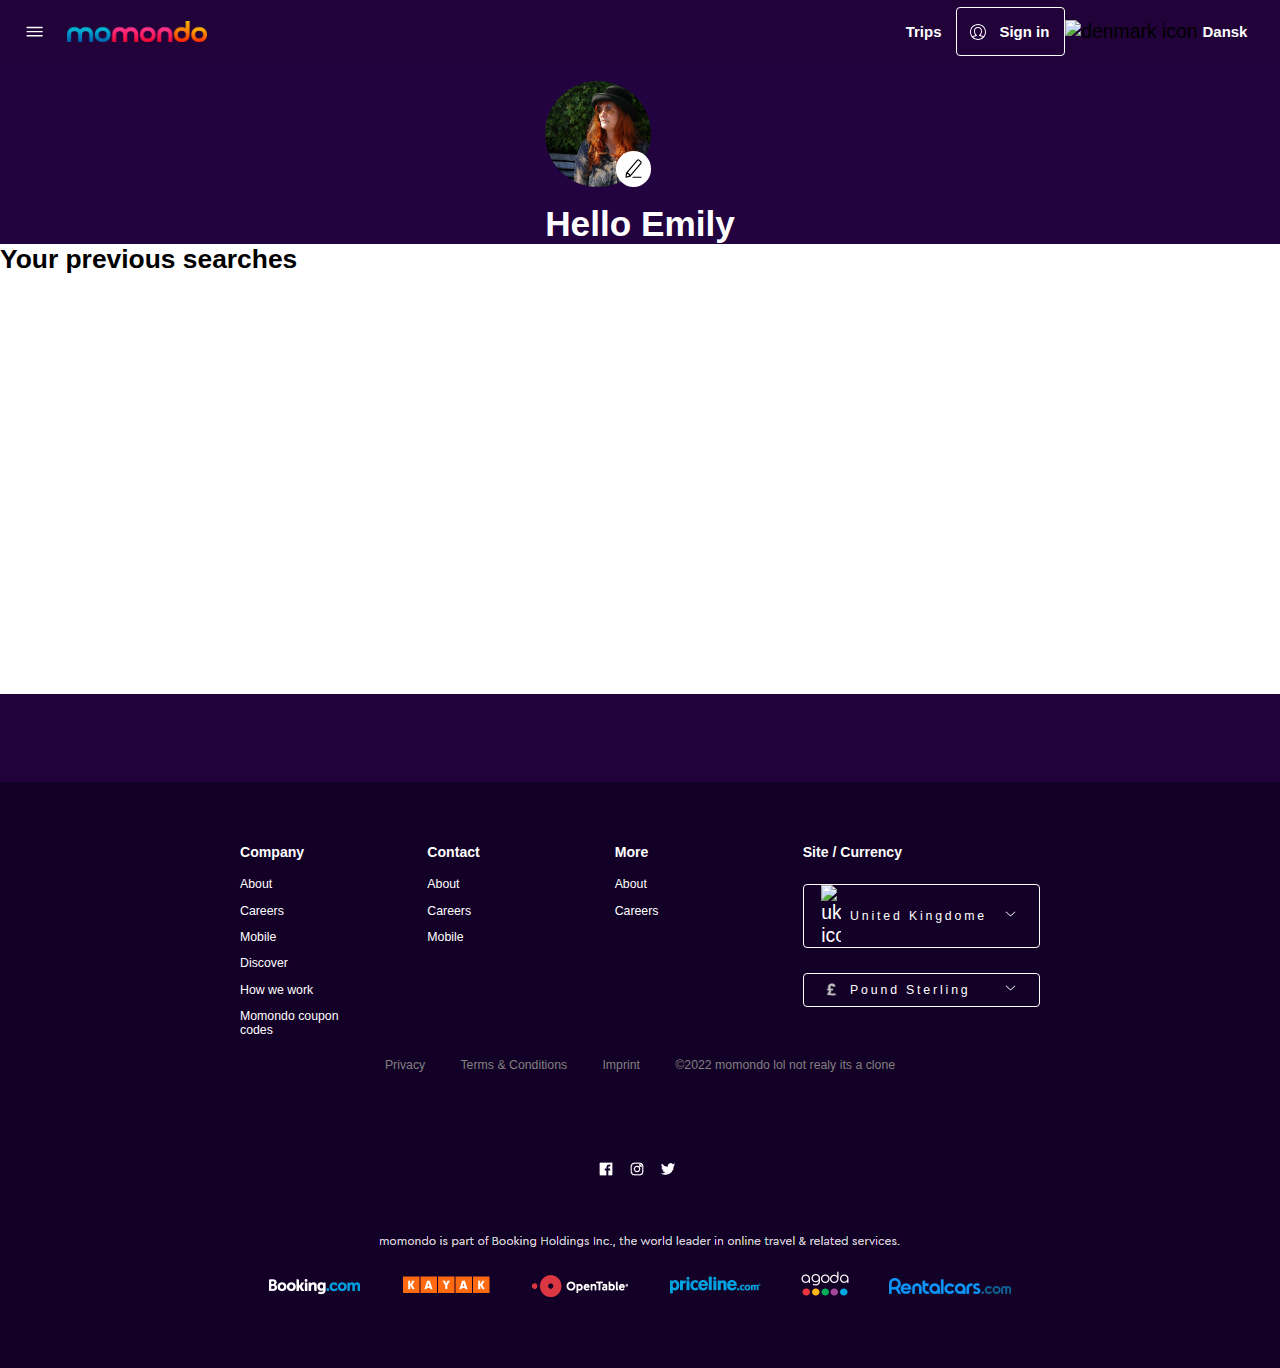
==== admin.html @ abac02ee "started working on admin" ====
<!DOCTYPE html>
<html lang="en">

<head>
    <meta charset="UTF-8" />
    <meta http-equiv="X-UA-Compatible" content="IE=edge" />
    <meta name="viewport" content="width=device-width, initial-scale=1.0" />
    <title>Document</title>
    <link rel="stylesheet" href="css_app.css" />
</head>

<body>
    <div id="menu_container" onclick="toggle_menu()">
        <div id="menu">
            <div id="menu_top">
                <div class="menu_item">
                    <svg class="menu_icons" xmlns="http://www.w3.org/2000/svg" viewBox="0 0 200 200">
                        <path
                            d="M180 100c0-44.1-35.9-80-80-80s-80 35.9-80 80s35.9 80 80 80s80-35.9 80-80zm-80-70c38.6 0 70 31.4 70 70c0 16.3-5.6 31.3-15 43.2c-.5-.7-1-1.4-1.7-2c-3.2-3.1-17.3-7.1-27.3-9.6c9.5-10.2 13.9-25.5 13.9-38.3c0-28.7-13.5-43.3-40-43.3s-40 14.6-40.1 43.3c0 12.8 4.4 28.1 13.9 38.3c-9.9 2.5-24 6.5-27.2 9.5c-.6.6-1.2 1.2-1.7 2C35.6 131.2 30 116.2 30 100c0-38.6 31.4-70 70-70zM52 150.9c.6-1.4 1.1-2.1 1.3-2.4c3.4-2.2 25.1-8 32.5-9.5c4.5-.9 5.5-7 1.4-9.3c-10.4-5.8-17.4-20.5-17.4-36.4C70 70 79 60 100 60c20.7 0 30 10.3 30 33.3c0 15.7-7.2 30.7-17.4 36.4c-4 2.2-3.1 8.3 1.4 9.2c9.6 2.1 29.4 7.4 32.6 9.5c.3.3.8 1.1 1.4 2.4c-27.1 25.5-69 25.6-96 .1z">
                        </path>
                    </svg>
                    <p>Log ind</p>
                </div>
            </div>
            <div id="menu_mid">
                <div class="menu_item">
                    <svg class="menu_icons" xmlns="http://www.w3.org/2000/svg" viewBox="0 0 200 200">
                        <path
                            d="M140.448 177.069l-19.846-43.661c-2.877-6.328-7.998-11.612-12.447-14.676a1029.409 1029.409 0 0 1-14.935 12.983c-4.045 3.618-5.452 9.494-3.67 15.347l2.733 8.981a4.997 4.997 0 0 1-1.248 4.991l-10 10c-2.267 2.268-6.043 1.838-7.754-.851l-14.154-22.241l-10.592 10.592a5 5 0 1 1-7.071-7.07l10.593-10.593l-22.242-14.153c-2.695-1.716-3.112-5.493-.851-7.754l10-10a5 5 0 0 1 4.992-1.248l8.981 2.733c5.85 1.777 11.728.375 15.348-3.671c4.269-5.007 8.599-9.988 12.983-14.935c-3.063-4.449-8.349-9.571-14.676-12.447L22.931 59.552c-3.563-1.619-3.965-6.539-.705-8.712l11.53-7.687a15.083 15.083 0 0 1 11.333-2.213l60.319 12.364c6.006 1.33 14.836-3.512 20.984-9.246c6.775-6.625 13.831-12.567 25.684-17.738c5.899-2.573 12.876-1.07 17.773 3.828l.003.002c4.898 4.897 6.401 11.874 3.828 17.773c-5.171 11.853-11.111 18.909-17.735 25.682c-5.736 6.148-10.583 14.976-9.266 20.906l12.382 60.4a15.1 15.1 0 0 1-2.215 11.332l-7.687 11.53c-2.182 3.276-7.096 2.849-8.711-.704zm-24.66-65.169c5.789 4.467 10.925 10.784 13.918 17.369l16.123 35.472l2.697-4.045a5.034 5.034 0 0 0 .738-3.778L136.9 96.6a19.235 19.235 0 0 1-.445-3.891a1041.686 1041.686 0 0 1-20.667 19.191zm-49.416 28.799l12 18.857l3.471-3.471l-1.86-6.111c-2.938-9.652-.396-19.525 6.631-25.767l.077-.066c23.665-20.174 47.419-42.531 62.016-57.438c6.149-6.558 10.969-11.688 15.808-22.779c1.113-2.552-.165-5.136-1.733-6.703l-.003-.002c-1.567-1.568-4.151-2.846-6.704-1.734c-10.394 4.535-15.439 8.933-22.782 15.811c-15.335 15.027-37.539 38.676-57.433 62.013l-.067.076c-6.242 7.028-16.115 9.567-25.767 6.631l-6.111-1.859l-3.471 3.471l18.858 12l7.164-7.163a5 5 0 1 1 7.071 7.07l-7.165 7.164zM35.258 54.17l35.471 16.124c6.585 2.993 12.903 8.128 17.37 13.918a1045.845 1045.845 0 0 1 19.202-20.678a19.358 19.358 0 0 1-3.982-.452L43.081 50.735a5.039 5.039 0 0 0-3.778.738l-4.045 2.697z">
                        </path>
                    </svg>
                    <p>Fly</p>
                </div>
                <div class="menu_item">
                    <svg xmlns="http://www.w3.org/2000/svg" viewBox="0 0 200 200" class="menu_icons">
                        <path
                            d="M175 170a5 5 0 0 1-5-5v-5H30v5a5 5 0 1 1-10 0v-43.092c0-8.176 3.859-15.462 10-20.027V65c0-13.785 11.215-25 25-25h90c13.785 0 25 11.215 25 25v36.98c6.093 4.613 10 11.922 10 19.928V165a5 5 0 0 1-5 5zM30 150h140v-10H30v10zm0-20h140v-8.092c0-7.342-5.486-13.707-12.762-14.806c-40.216-6.077-73.399-6.207-114.477 0C35.415 108.21 30 114.4 30 121.908V130zm120-34.027c2.877.382 9.581 1.381 10 1.467V65c0-8.271-6.729-15-15-15H55c-8.271 0-15 6.729-15 15v32.438c.418-.084 7.123-1.083 10-1.465V85c0-8.271 6.729-15 15-15h25a14.94 14.94 0 0 1 10 3.829A14.943 14.943 0 0 1 110 70h25c8.271 0 15 6.729 15 15v10.973zm-45-3.45c11.463.167 22.988.912 35 2.233V85c0-2.757-2.243-5-5-5h-25c-2.757 0-5 2.243-5 5v7.523zM65 80c-2.757 0-5 2.243-5 5v9.756c12.012-1.321 23.537-2.065 35-2.232V85c0-2.757-2.243-5-5-5H65z">
                        </path>
                    </svg>
                    <p>Overnatning</p>
                </div>
                <div class="menu_item">
                    <svg xmlns="http://www.w3.org/2000/svg" viewBox="0 0 200 200" class="menu_icons">
                        <path d=" M165 160h-10c-7.2 0-13.2-5.1-14.7-11.9c-26.8 2.5-53.9 2.5-80.6 0c-1.5 6.8-7.5 11.9-14.7
                        11.9H35c-8.3 0-15-6.7-15-15v-43.7c-2.1-.5-4.2-1-6.2-1.5c-2.7-.7-4.3-3.4-3.6-6.1c.7-2.7 3.4-4.3
                        6.1-3.6c1.6.4 3.2.8 4.7 1.1l12.4-37.7C34.9 49 39.2 45 44.7 44c30-5.3 80.7-5.3 110.6 0c5.5 1 9.8
                        4.9 11.4 9.7L179 91.4c1.6-.4 3.1-.8 4.7-1.2c2.7-.7 5.4.9 6.1 3.6c.7 2.7-.9 5.4-3.6
                        6.1c-2.1.5-4.2 1.1-6.3 1.6v43.6c.1 8.2-6.6 14.9-14.9 14.9zm-15-17.4v2.4c0 2.8 2.2 5 5 5h10c2.8 0
                        5-2.2 5-5v-19.2c-11 1.6-26.2 3.5-34.6 4.2c-2.8.2-5.2-1.8-5.4-4.6c-.2-2.8 1.8-5.2 4.6-5.4c8.4-.7
                        24.6-2.8 35.4-4.3v-12.1c-43.8 8.7-94.9 8.7-140-.1v12.2c10.8 1.6 27 3.7 35.4 4.3c2.8.2 4.8 2.6
                        4.6 5.4c-.2 2.8-2.6 4.8-5.4 4.6c-8.4-.7-23.6-2.6-34.6-4.2V145c0 2.8 2.2 5 5 5h10c2.8 0 5-2.2
                        5-5v-2.4c0-2.9 2.5-5.3 5.5-5c29.5 3.2 59.4 3.2 88.9 0c3.1-.3 5.6 2.1 5.6 5zM30.8 93.4c44.6 8.9
                        95.3 8.9 138.5.1l-12-36.7c-.6-1.6-2-2.7-3.6-3c-29-5.1-78.1-5.1-107.2 0c-1.7.3-3.1 1.4-3.6 3L30.8
                        93.4zm74.4-4c-2.4-1.4-3.2-4.4-1.9-6.8C107.7 74.8 116 70 125 70s17.1 4.7 21.6 12.5c1.4 2.4.6
                        5.4-1.8 6.8c-2.4 1.4-5.4.6-6.8-1.8c-2.7-4.7-7.6-7.5-13-7.5s-10.3 2.9-12.9 7.5c-1.4 2.4-4.5
                        3.2-6.9 1.9z">
                        </path>
                    </svg>
                    <p>Bil</p>
                </div>
                <div class="menu_item">
                    <svg xmlns="http://www.w3.org/2000/svg" viewBox="0 0 200 200" class="menu_icons">
                        <path
                            d="M100 184.55h0a5 5 0 01-3.24-1.22c-29.46-25.18-56-23-68.12-10.32a5 5 0 11-7.22-6.92a38.81 38.81 0 0114.8-9.51c-4.63-14-10.38-27-15.38-34.62a5 5 0 013-7.59A229 229 0 0149 109.94l-8.8-39.3a5 5 0 014.88-6.09h25v-25a5 5 0 015-5h20v-15a5 5 0 1110 0v15h20a5 5 0 015 5v25h25a5 5 0 014.92 6.09L151.21 110a227.19 227.19 0 0125 4.41a5 5 0 013 7.59c-5 7.66-10.75 20.64-15.38 34.62a38.73 38.73 0 0114.8 9.51a5 5 0 01-7.22 6.92c-12.15-12.68-38.66-14.86-68.13 10.33a5 5 0 01-3.25 1.21h0zm-47.62-30.72c12.61 0 27.27 4.5 42.64 15.47l.1-52.32c-22.49.24-44.67 2.12-62.31 5.65a199.08 199.08 0 0113.13 31.6a51.91 51.91 0 016.44-.4zM105.12 117l-.1 52.29c18-12.86 35.13-16.83 49-15a199.22 199.22 0 0113.13-31.61c-6.76-1.35-14.21-2.47-22.09-3.34a5.05 5.05 0 01-1-.11c-12.25-1.38-25.54-2.11-38.94-2.23zm-5-10c14 0 28.06.62 41.12 1.86l7.67-34.31H51.36l7.64 34.3c13.09-1.23 27.09-1.85 41.09-1.85zm-20-42.45h40v-20h-40zm55 30h-10a5 5 0 010-10h10a5 5 0 010 10zm-30 0h-10a5 5 0 010-10h10a5 5 0 010 10zm-30 0h-10a5 5 0 010-10h10a5 5 0 010 10z">
                        </path>
                    </svg>
                    <p>Færger</p>
                    <p class="nyhed">NYHED</p>
                </div>
                <div class="menu_item">
                    <svg xmlns="http://www.w3.org/2000/svg" viewBox="0 0 200 200" class="menu_icons">
                        <path
                            d="M175 180a5 5 0 01-1.77-.32c-.5-.19-26.59-9.68-73.25-9.68c-46.84 0-73 9.58-73.22 9.68a5 5 0 01-3.53-9.36c1.08-.4 26.07-9.65 71.77-10.29V120H55a5 5 0 01-3-1l-20-15a5 5 0 010-8l20-15a5 5 0 013-1h40V70H45a5 5 0 01-5-5V35a5 5 0 015-5h50v-5a5 5 0 0110 0v5h40a5 5 0 013 1l20 15a5 5 0 010 8l-20 15a5 5 0 01-3 1h-40v10h50a5 5 0 015 5v30a5 5 0 01-5 5h-50v40c45.71.64 70.69 9.88 71.77 10.28A5 5 0 01175 180zm-75-70h50V90H56.67l-13.34 10l13.34 10zm0-50h43.33l13.34-10l-13.34-10H50v20z">
                        </path>
                    </svg>
                    <p>Oplevelser</p>
                </div>
                <div class="menu_item">
                    <svg xmlns="http://www.w3.org/2000/svg" viewBox="0 0 200 200" class="menu_icons">
                        <path
                            d="M94.3 179.8c-24-3.6-46.7-7-67.7 0c-2.6.9-5.5-.5-6.3-3.2c-.9-2.6.5-5.5 3.2-6.3c15.4-5.1 31-5.3 47.1-3.7l27-74.3c-4.2-.9-8.4-.9-12.1.1c-6 1.5-12.4-.6-16.2-5.8c-5.6-8-18.1-13.2-28.4-11.7c-8.2 1.2-14.2-7.7-10-15c18.4-31.7 57.2-42 90.3-32.3l1.8-4.8c.9-2.6 3.8-3.9 6.4-3c2.6.9 3.9 3.8 3 6.4l-1.8 4.9c31.6 13.8 54.6 46.7 48.5 82.9c-1.4 8.2-11.6 11.2-17.2 5c-7-7.7-19.8-11.8-29.3-9.3c-6 1.5-12.5-.6-16.2-5.9c-2.2-3.2-5.5-5.9-9.4-7.9l-26.2 72c10.5 1.4 21.1 3.2 31.9 4.6c-9-19.8 5.7-42.3 27.3-42.3c21.3 0 36 21.7 27.7 41.6c2-.4 4-.9 6-1.5c2.7-.7 5.4.8 6.1 3.5s-.8 5.4-3.5 6.1c-28 7.6-53.6 4.1-82-.1zm31.1-6.1c3.8.3 7.6.5 11.4.6c6.2-11.7 2.7-28.3-3.6-33.1c-13.3 4.8-17.7 21.7-7.8 32.5zm20.1-32.9c4.9 9.1 6.1 22.2 2.2 33.4c2.3-.1 4.6-.3 7-.5c10.1-11 5.2-28.8-9.2-32.9zm23.7-28.7c5.8-34.7-19.7-63.8-46.7-73.7c-27.1-9.8-65.3-3.9-83 26.4c12.5-1.8 27 3.6 35.4 12.7c2.2-9 5.8-17 10.7-23.9c1.6-2.3 4.7-2.8 7-1.2c2.3 1.6 2.8 4.7 1.2 7c-4.6 6.5-7.9 14.2-9.7 23c13.7-3.1 31 3.2 39.6 14.3c4.2-7.9 6.7-15.9 7.3-23.8c.2-2.8 2.7-4.8 5.4-4.5c2.8.2 4.8 2.7 4.5 5.4c-.7 8.4-3.2 16.8-7.2 25.2c12.3-1.6 27 3.6 35.5 13.1z">
                        </path>
                    </svg>
                    <p>Pakkerejser</p>
                </div>
            </div>
            <div id="menu_bot">
                <div class="menu_item">
                    <svg xmlns="http://www.w3.org/2000/svg" viewBox="0 0 200 200" class="menu_icons">
                        <path
                            d="M180 100c0-44.1-35.9-80-80-80s-80 35.9-80 80s35.9 80 80 80s80-35.9 80-80zm-50-17.9c11.6-2.3 22.9-5.8 33.8-10.7c8.1 18 8.3 38.9 0 57.3c-10.9-4.9-22.2-8.5-33.8-10.7c1.7-11.9 1.7-24.1 0-35.9zm29.1-19.6c-9.9 4.4-20.2 7.7-30.8 9.7C125 57 119 42.8 110.8 30.8c20.3 3.2 37.7 15.1 48.3 31.7zm-77.6 63.7c12.3-1.6 24.7-1.6 37 0c-3.3 15-9.5 29.1-18.5 40.9c-9-11.8-15.2-26-18.5-40.9zm-1.7-9.9c-1.4-10.8-1.4-21.9 0-32.7c13.4 1.7 27 1.7 40.4 0c1.4 10.8 1.4 21.9 0 32.7c-13.4-1.7-27-1.7-40.4 0zm38.7-42.5c-12.3 1.6-24.7 1.6-37 0c3.3-15 9.5-29.1 18.5-40.9c9 11.8 15.2 26 18.5 40.9zm-29.3-43C81 42.8 75 57 71.7 72.2c-10.5-2.1-20.9-5.3-30.7-9.8C51.5 45.9 68.9 34 89.2 30.8zm-53 40.5C47 76.2 58.4 79.8 70 82.1c-1.6 11.9-1.6 24 0 35.9c-11.6 2.3-22.9 5.9-33.8 10.8c-8.2-18.2-8.3-39.1 0-57.5zm4.8 66.2c9.9-4.4 20.2-7.7 30.7-9.7C75 143 81 157.2 89.2 169.2C68.9 166 51.5 154.1 41 137.5zm69.8 31.7c8.2-12 14.2-26.2 17.5-41.4c10.5 2.1 20.9 5.3 30.8 9.7c-10.6 16.6-28 28.5-48.3 31.7z">
                        </path>
                    </svg>
                    <p>Explore</p>
                </div>
                <div class="menu_item">
                    <svg xmlns="http://www.w3.org/2000/svg" viewBox="0 0 200 200" class="menu_icons">
                        <path
                            d="M102.13 190a5 5 0 01-2.57-.72A136.67 136.67 0 0134 84.85L28.59 37a5 5 0 016.55-5.31c.31.1 32.5 10.3 64.22-10.84a5 5 0 015.54 0c31.88 21.25 63.9 11 64.22 10.84a5 5 0 016.55 5.31l-5.39 47.86a136.67 136.67 0 01-65.58 104.42a5 5 0 01-2.57.72zM39.32 42.94l4.6 40.85a.34.34 0 010 .1a126.7 126.7 0 0058.2 95.23a126.7 126.7 0 0058.2-95.23a.34.34 0 010-.1l4.6-40.85a89.4 89.4 0 01-62.81-12a89.4 89.4 0 01-62.79 12zm85.78 21.77c-11.91-.52-19.47 7.7-23 12.76c-3.5-5.06-11-13.28-23-12.76a23.56 23.56 0 00-22.41 23.2c0 9.67 5.58 20.69 16.6 32.74a206.14 206.14 0 0024.11 23a7.52 7.52 0 009.35 0c7.31-5.74 15.19-13.28 24.12-23c11-12.05 16.6-23.07 16.6-32.74a23.56 23.56 0 00-22.37-23.2z">
                        </path>
                    </svg>
                    <p>Rejserestriktioner</p>
                </div>
            </div>
            <div id="menu_footer">
                <div class="menu_item">
                    <svg xmlns="http://www.w3.org/2000/svg" viewBox="0 0 200 200" class="menu_icons">
                        <path
                            d="M144.416 168.114c-6.09-4.657-12.645-10.746-20.042-18.614C114.836 139.357 110 129.914 110 121.433c0-11.31 9.475-20.914 21.12-21.412c8.843-.379 15.087 4.25 18.88 8.432c3.794-4.183 10.025-8.815 18.881-8.432c11.644.498 21.119 10.102 21.119 21.412c0 8.481-4.836 17.925-14.373 28.067c-7.395 7.866-13.952 13.955-20.046 18.617a9.205 9.205 0 0 1-11.165-.003zm-12.869-58.102c-6.367.272-11.547 5.395-11.547 11.421c0 5.77 4.031 13.106 11.658 21.218c6.818 7.251 12.824 12.865 18.342 17.143c5.521-4.281 11.528-9.896 18.342-17.143C175.969 134.54 180 127.203 180 121.433c0-6.025-5.18-11.148-11.546-11.421c-9.02-.379-13.781 8.855-13.98 9.249c-1.878 3.714-7.158 3.636-8.959-.023c-2.52-4.986-7.894-9.485-13.968-9.226zM105 160H45c-8.271 0-15-6.729-15-15v-15h-5a5 5 0 1 1 0-10h5v-20h-5a5 5 0 0 1 0-10h5V70h-5a5 5 0 0 1 0-10h5V45c0-8.271 6.729-15 15-15h110c8.271 0 15 6.729 15 15v40a5 5 0 1 1-10 0V45c0-2.757-2.243-5-5-5H80v110h25c2.762 0 5 2.238 5 5s-2.238 5-5 5zm-65-30v15c0 2.757 2.243 5 5 5h25V40H45c-2.757 0-5 2.243-5 5v15h5a5 5 0 0 1 0 10h-5v20h5a5 5 0 0 1 0 10h-5v20h5a5 5 0 1 1 0 10h-5z">
                        </path>
                    </svg>
                    <p>Trips</p>
                </div>
            </div>
        </div>
    </div>
    <header>
        <nav>
            <div id="logo_container">
                <button id="burger" onclick="toggle_menu()">
                    <svg style="fill: white; width: 1.55rem" xmlns="http://www.w3.org/2000/svg" viewBox="0 0 200 200">
                        <path
                            d="M155 135H45a5 5 0 1 1 0-10h110c2.762 0 5 2.238 5 5s-2.238 5-5 5zm0-30H45a5 5 0 1 1 0-10h110a5 5 0 1 1 0 10zm0-30H45a5 5 0 0 1 0-10h110a5 5 0 1 1 0 10z">
                        </path>
                    </svg>
                </button>
                <button id="burger_x" style="display:none;" onclick="toggle_menu()">
                    <svg style="fill: white; width: 1.55rem" xmlns="http://www.w3.org/2000/svg" viewBox="0 0 200 200">
                        <path
                            d="M168.535 168.535a4.998 4.998 0 0 1-7.07 0L100 107.071l-61.464 61.464a5 5 0 1 1-7.071-7.07L92.929 100L31.464 38.536a5 5 0 1 1 7.071-7.071L100 92.929l61.465-61.464a5 5 0 0 1 7.07 7.071L107.071 100l61.464 61.465a4.998 4.998 0 0 1 0 7.07z">
                        </path>
                    </svg>
                </button>

                <a class="toggle_mobile" href="/">
                    <span cleanup=""><svg style="width: 1.45rem" viewBox="0 0 156 156"
                            xmlns="http://www.w3.org/2000/svg">
                            <defs>
                                <linearGradient x1=".026%" y1="50.008%" x2="100%" y2="50.008%" id="logos805a">
                                    <stop stop-color="#FCB913" offset="0%"></stop>
                                    <stop stop-color="#FBAC15" offset="7%"></stop>
                                    <stop stop-color="#F57A1B" offset="38%"></stop>
                                    <stop stop-color="#F15620" offset="64%"></stop>
                                    <stop stop-color="#EF4023" offset="86%"></stop>
                                    <stop stop-color="#EE3824" offset="100%"></stop>
                                </linearGradient>
                                <linearGradient x1=".027%" y1="49.985%" x2="100%" y2="49.985%" id="logos805b">
                                    <stop stop-color="#E84698" offset="0%"></stop>
                                    <stop stop-color="#E64392" offset="18%"></stop>
                                    <stop stop-color="#E23C82" offset="42%"></stop>
                                    <stop stop-color="#DB3166" offset="69%"></stop>
                                    <stop stop-color="#D12040" offset="98%"></stop>
                                    <stop stop-color="#D01F3D" offset="100%"></stop>
                                </linearGradient>
                                <linearGradient x1="-.015%" y1="50.04%" x2="99.966%" y2="50.04%" id="logos805c">
                                    <stop stop-color="#48C3D6" offset="0%"></stop>
                                    <stop stop-color="#42BBD3" offset="18%"></stop>
                                    <stop stop-color="#32A6CA" offset="44%"></stop>
                                    <stop stop-color="#1784BB" offset="76%"></stop>
                                    <stop stop-color="#0067AE" offset="100%"></stop>
                                </linearGradient>
                                <linearGradient x1=".001%" y1="50.048%" x2="100%" y2="50.048%" id="logos805d">
                                    <stop stop-color="#E84698" offset="0%"></stop>
                                    <stop stop-color="#E64392" offset="18%"></stop>
                                    <stop stop-color="#E23C82" offset="42%"></stop>
                                    <stop stop-color="#DB3166" offset="69%"></stop>
                                    <stop stop-color="#D12040" offset="98%"></stop>
                                    <stop stop-color="#D01F3D" offset="100%"></stop>
                                </linearGradient>
                                <linearGradient x1=".03%" y1="49.99%" x2="100.045%" y2="49.99%" id="logos805e">
                                    <stop stop-color="#FCB913" offset="0%"></stop>
                                    <stop stop-color="#FBAC15" offset="7%"></stop>
                                    <stop stop-color="#F57A1B" offset="38%"></stop>
                                    <stop stop-color="#F15620" offset="64%"></stop>
                                    <stop stop-color="#EF4023" offset="86%"></stop>
                                    <stop stop-color="#EE3824" offset="100%"></stop>
                                </linearGradient>
                                <linearGradient x1=".008%" y1="49.989%" x2="99.979%" y2="49.989%" id="logos805f">
                                    <stop stop-color="#E84698" offset="0%"></stop>
                                    <stop stop-color="#E64392" offset="18%"></stop>
                                    <stop stop-color="#E23C82" offset="42%"></stop>
                                    <stop stop-color="#DB3166" offset="69%"></stop>
                                    <stop stop-color="#D12040" offset="98%"></stop>
                                    <stop stop-color="#D01F3D" offset="100%"></stop>
                                </linearGradient>
                                <linearGradient x1="-.011%" y1="50.024%" x2="99.999%" y2="50.024%" id="logos805g">
                                    <stop stop-color="#48C3D6" offset="0%"></stop>
                                    <stop stop-color="#42BBD3" offset="18%"></stop>
                                    <stop stop-color="#32A6CA" offset="44%"></stop>
                                    <stop stop-color="#1784BB" offset="76%"></stop>
                                    <stop stop-color="#0067AE" offset="100%"></stop>
                                </linearGradient>
                                <linearGradient x1=".001%" y1="49.995%" x2="100.01%" y2="49.995%" id="logos805h">
                                    <stop stop-color="#FCB913" offset="0%"></stop>
                                    <stop stop-color="#FBAC15" offset="7%"></stop>
                                    <stop stop-color="#F57A1B" offset="38%"></stop>
                                    <stop stop-color="#F15620" offset="64%"></stop>
                                    <stop stop-color="#EF4023" offset="86%"></stop>
                                    <stop stop-color="#EE3824" offset="100%"></stop>
                                </linearGradient>
                                <linearGradient x1="-.015%" y1="50.005%" x2="99.99%" y2="50.005%" id="logos805i">
                                    <stop stop-color="#48C3D6" offset="0%"></stop>
                                    <stop stop-color="#42BBD3" offset="18%"></stop>
                                    <stop stop-color="#32A6CA" offset="44%"></stop>
                                    <stop stop-color="#1784BB" offset="76%"></stop>
                                    <stop stop-color="#0067AE" offset="100%"></stop>
                                </linearGradient>
                                <linearGradient x1="-.005%" y1="49.951%" x2="100.001%" y2="49.951%" id="logos805j">
                                    <stop stop-color="#E84698" offset="0%"></stop>
                                    <stop stop-color="#E64392" offset="18%"></stop>
                                    <stop stop-color="#E23C82" offset="42%"></stop>
                                    <stop stop-color="#DB3166" offset="69%"></stop>
                                    <stop stop-color="#D12040" offset="98%"></stop>
                                    <stop stop-color="#D01F3D" offset="100%"></stop>
                                </linearGradient>
                                <linearGradient x1="-.02%" y1="49.977%" x2="100.002%" y2="49.977%" id="logos805k">
                                    <stop stop-color="#48C3D6" offset="0%"></stop>
                                    <stop stop-color="#42BBD3" offset="18%"></stop>
                                    <stop stop-color="#32A6CA" offset="44%"></stop>
                                    <stop stop-color="#1784BB" offset="76%"></stop>
                                    <stop stop-color="#0067AE" offset="100%"></stop>
                                </linearGradient>
                                <linearGradient x1="-.003%" y1="50%" x2="100.01%" y2="50%" id="logos805l">
                                    <stop stop-color="#FCB913" offset="0%"></stop>
                                    <stop stop-color="#FBAC15" offset="7%"></stop>
                                    <stop stop-color="#F57A1B" offset="38%"></stop>
                                    <stop stop-color="#F15620" offset="64%"></stop>
                                    <stop stop-color="#EF4023" offset="86%"></stop>
                                    <stop stop-color="#EE3824" offset="100%"></stop>
                                </linearGradient>
                            </defs>
                            <g fill="none">
                                <path
                                    d="M66.723.81a1.13 1.13 0 00-.947 1.116 1.006 1.006 0 000 .144l7.373 47.78v.09a.777.777 0 00.776.618l.152-.02a30.07 30.07 0 013.907-.272 29.42 29.42 0 013.928.276h.143a.776.776 0 00.772-.723l7.374-47.703c0-.035.023-.183.023-.218 0-.522-.358-.976-.865-1.097-.032 0-.16-.023-.195-.03A78.832 78.832 0 0078 0a77.604 77.604 0 00-11.254.81h-.023z"
                                    fill="url(#logos805a)"></path>
                                <path
                                    d="M66.723 154.794a1.123 1.123 0 01-.947-1.113.932.932 0 010-.144l7.373-47.78v-.09a.777.777 0 01.776-.618h.152c2.598.369 5.236.369 7.835 0h.143a.777.777 0 01.772.724l7.374 47.694c0 .04.023.183.023.222 0 .523-.358.977-.865 1.097l-.195.031a78.582 78.582 0 01-22.433 0l-.008-.023z"
                                    fill="url(#logos805b)"></path>
                                <path
                                    d="M154.8 66.5a1.118 1.118 0 00-1.105-.949h-.148l-47.665 7.392a.465.465 0 00-.085 0 .778.778 0 00-.617.754v.152a28.247 28.247 0 010 7.858v.144c0 .353.238.661.578.751l.143.024 47.577 7.391c.038 0 .186.023.225.023.52.001.973-.359 1.09-.867.015-.063.025-.127.031-.19a78.937 78.937 0 000-22.49l-.023.007z"
                                    fill="url(#logos805c)"></path>
                                <path
                                    d="M1.2 66.5a1.126 1.126 0 011.109-.949h.147l47.666 7.392a.422.422 0 01.085 0 .778.778 0 01.617.754.99.99 0 010 .152 29.892 29.892 0 00-.271 3.918c.003 1.317.095 2.632.275 3.937v.143c0 .352-.236.66-.574.751l-.144.024-47.58 7.391c-.035 0-.182.024-.217.024a1.122 1.122 0 01-1.09-.868 1.56 1.56 0 01-.032-.19 79.074 79.074 0 010-22.49l.008.011z"
                                    fill="url(#logos805d)"></path>
                                <path
                                    d="M106.639 5.478a1.124 1.124 0 00-1.44.622L87.736 51.177a.779.779 0 00.454 1.066 28.37 28.37 0 016.784 3.929c.037.03.076.06.116.085a.775.775 0 00.94-.128s.07-.074.092-.109l30.168-37.619c.02-.031.105-.148.124-.183.259-.45.175-1.02-.201-1.377a1.382 1.382 0 00-.152-.124 79.014 79.014 0 00-9.255-6.299 77.638 77.638 0 00-10.144-4.937l-.023-.003z"
                                    fill="url(#logos805e)"></path>
                                <path
                                    d="M29.834 138.828a1.122 1.122 0 01-.268-1.435c.024-.04.055-.078.082-.117l30.226-37.685a.775.775 0 011.145-.132 30.447 30.447 0 003.248 2.198 28.911 28.911 0 003.539 1.727l.132.058a.779.779 0 01.36.88s-.03.097-.046.14l-17.416 44.983a.92.92 0 01-.09.202c-.26.45-.794.662-1.292.514a1.895 1.895 0 01-.178-.074 78.232 78.232 0 01-19.426-11.25l-.016-.009z"
                                    fill="url(#logos805f)"></path>
                                <path
                                    d="M150.148 106.512a1.126 1.126 0 00-.489-1.377.752.752 0 00-.132-.059l-44.96-17.506-.082-.035a.775.775 0 00-.974.49 30.766 30.766 0 01-1.72 3.529 29.594 29.594 0 01-2.203 3.271.78.78 0 00.151 1.152l37.525 30.24a1.116 1.116 0 001.552-.07l.121-.153a79.021 79.021 0 0011.211-19.478v-.004z"
                                    fill="url(#logos805g)"></path>
                                <path
                                    d="M17.129 29.52a1.115 1.115 0 011.432-.265.636.636 0 01.12.085L56.27 59.63l.07.058a.78.78 0 01.155.97l-.09.124a27.957 27.957 0 00-3.915 6.8l-.058.132a.775.775 0 01-.877.362l-.136-.05-44.88-17.452a.93.93 0 01-.201-.094 1.122 1.122 0 01-.512-1.291c.019-.063.042-.124.07-.183a78.686 78.686 0 0111.222-19.452l.012-.035z"
                                    fill="url(#logos805h)"></path>
                                <path
                                    d="M138.84 29.473a1.116 1.116 0 00-1.432-.265l-.12.086L99.72 59.61c-.024 0-.047.039-.07.054a.78.78 0 00-.151.969c.026.044.054.087.085.128a29.64 29.64 0 012.192 3.252 29.301 29.301 0 011.727 3.545c.017.045.037.089.058.132a.775.775 0 00.878.362l.14-.055 44.87-17.506c.068-.028.134-.059.198-.093a1.122 1.122 0 00.439-1.475 78.76 78.76 0 00-11.254-19.451h.008z"
                                    fill="url(#logos805i)"></path>
                                <path
                                    d="M5.875 106.566c-.198-.516.008-1.1.485-1.377l.136-.066 44.95-17.506a.322.322 0 01.084-.031.775.775 0 01.974.486 30.22 30.22 0 001.72 3.528 29.691 29.691 0 002.29 3.385.78.78 0 01-.125.941s-.078.07-.113.094l-37.498 30.27-.178.124a1.12 1.12 0 01-1.378-.202c-.023-.02-.1-.124-.124-.148a78.77 78.77 0 01-6.29-9.305 77.923 77.923 0 01-4.933-10.165v-.028z"
                                    fill="url(#logos805j)"></path>
                                <path
                                    d="M126.213 138.793a1.126 1.126 0 00.182-1.56L96.15 99.572a.775.775 0 00-1.14-.132 29.566 29.566 0 01-3.25 2.197 28.733 28.733 0 01-3.535 1.74l-.132.058a.779.779 0 00-.306 1.015l17.463 44.983c0 .035.073.167.089.203.26.453.797.666 1.296.513l.178-.07a78.617 78.617 0 0019.403-11.282l-.003-.004z"
                                    fill="url(#logos805k)"></path>
                                <path
                                    d="M49.315 5.497a1.12 1.12 0 011.37.49l.065.132L68.233 51.18c.01.028.02.057.027.086a.779.779 0 01-.485.98 28.459 28.459 0 00-6.78 3.933c-.037.032-.076.06-.116.086a.775.775 0 01-.94-.124 1.412 1.412 0 01-.089-.113L29.66 18.436a7.444 7.444 0 01-.133-.183c-.26-.45-.176-1.02.202-1.377a1.58 1.58 0 01.152-.124 78.835 78.835 0 019.282-6.307 77.891 77.891 0 0110.12-4.944l.032-.004z"
                                    fill="url(#logos805l)"></path>
                            </g>
                        </svg></span>
                </a>
                <a href="/"><img id="logo" class="toggle_700" src="img/momondo.png" alt="momondo.png" /></a>

            </div>

            <div class="flex">
                <a href="trips" class="orange-hover">Trips</a>

                <div class="toggle_700_flex" id="login-button">
                    <svg id="man" xmlns="http://www.w3.org/2000/svg" viewBox="0 0 200 200">
                        <path
                            d="M180 100c0-44.1-35.9-80-80-80s-80 35.9-80 80s35.9 80 80 80s80-35.9 80-80zm-80-70c38.6 0 70 31.4 70 70c0 16.3-5.6 31.3-15 43.2c-.5-.7-1-1.4-1.7-2c-3.2-3.1-17.3-7.1-27.3-9.6c9.5-10.2 13.9-25.5 13.9-38.3c0-28.7-13.5-43.3-40-43.3s-40 14.6-40.1 43.3c0 12.8 4.4 28.1 13.9 38.3c-9.9 2.5-24 6.5-27.2 9.5c-.6.6-1.2 1.2-1.7 2C35.6 131.2 30 116.2 30 100c0-38.6 31.4-70 70-70zM52 150.9c.6-1.4 1.1-2.1 1.3-2.4c3.4-2.2 25.1-8 32.5-9.5c4.5-.9 5.5-7 1.4-9.3c-10.4-5.8-17.4-20.5-17.4-36.4C70 70 79 60 100 60c20.7 0 30 10.3 30 33.3c0 15.7-7.2 30.7-17.4 36.4c-4 2.2-3.1 8.3 1.4 9.2c9.6 2.1 29.4 7.4 32.6 9.5c.3.3.8 1.1 1.4 2.4c-27.1 25.5-69 25.6-96 .1z">
                        </path>
                    </svg>
                    <a class="login-letteres" href="signin">Sign in</a>
                </div>

                <a href="signin" class="toggle_mobile">
                    <svg id="man" xmlns="http://www.w3.org/2000/svg" viewBox="0 0 200 200">
                        <path
                            d="M180 100c0-44.1-35.9-80-80-80s-80 35.9-80 80s35.9 80 80 80s80-35.9 80-80zm-80-70c38.6 0 70 31.4 70 70c0 16.3-5.6 31.3-15 43.2c-.5-.7-1-1.4-1.7-2c-3.2-3.1-17.3-7.1-27.3-9.6c9.5-10.2 13.9-25.5 13.9-38.3c0-28.7-13.5-43.3-40-43.3s-40 14.6-40.1 43.3c0 12.8 4.4 28.1 13.9 38.3c-9.9 2.5-24 6.5-27.2 9.5c-.6.6-1.2 1.2-1.7 2C35.6 131.2 30 116.2 30 100c0-38.6 31.4-70 70-70zM52 150.9c.6-1.4 1.1-2.1 1.3-2.4c3.4-2.2 25.1-8 32.5-9.5c4.5-.9 5.5-7 1.4-9.3c-10.4-5.8-17.4-20.5-17.4-36.4C70 70 79 60 100 60c20.7 0 30 10.3 30 33.3c0 15.7-7.2 30.7-17.4 36.4c-4 2.2-3.1 8.3 1.4 9.2c9.6 2.1 29.4 7.4 32.6 9.5c.3.3.8 1.1 1.4 2.4c-27.1 25.5-69 25.6-96 .1z">
                        </path>
                    </svg>
                </a>

                <div class="flex">
                    <img id="denmark-icon" src="img/denmark-icon.png" alt="denmark icon" />
                    <a href="danish" id="dansk" class="orange-hover toggle_700">Dansk</a>
                </div>
            </div>
        </nav>
    </header>
    <main id="admin">

        <div id="admin_top">
            <div id="profile_picture_container">
                <div id="profile_picture_sprite"></div>
                <svg xmlns="http://www.w3.org/2000/svg" viewBox="0 0 200 200">
                    <path fill="none" stroke="currentColor" stroke-width="10" stroke-linecap="round"
                        stroke-linejoin="round"
                        d="M165 175H95m-56-35.8L35 175l34.6-10.1L162.5 54c3.6-4.2 3-10.5-1.2-14.1L146 27c-4.2-3.6-10.5-3-14.1 1.2L39 139.2zm30.6 25.7c-3.1-14.6-15.7-25.2-30.6-25.7">
                    </path>
                </svg>
            </div>
            <h1>Hello Emily</h1>
        </div>
        <div id="admin_bot">
            <h2>Your previous searches</h2>
        </div>


    </main>
    <footer>
        <div class="center_container">
            <div id="top_mid_container">
                <div class="top">
                    <div class="grid">
                        <h4>Company</h4>
                        <a href="#">About</a>
                        <a href="#">Careers</a>
                        <a href="#">Mobile</a>
                        <a href="#">Discover</a>
                        <a href="#">How we work</a>
                        <a href="#">Momondo coupon codes</a>
                    </div>
                    <div class="grid">
                        <h4>Contact</h4>
                        <a href="#">About</a>
                        <a href="#">Careers</a>
                        <a href="#">Mobile</a>
                    </div>
                    <div class="grid">
                        <h4>More</h4>
                        <a href="#">About</a>
                        <a href="#">Careers</a>
                    </div>
                </div>
                <div class="mid">
                    <h4 style="display: none;">Site / Currency</h4>
                    <div class="border_button">
                        <div>
                            <h5>Site</h5>
                            <div class="flex">
                                <img id="uk-icon" style="width: 20px; display: none;" src="img/uk-icon.webp"
                                    alt="uk icon" />
                                <p>United Kingdome</p>
                            </div>
                        </div>
                        <div>
                            <svg style="width:1.2rem;fill:white;margin-left:6px;" xmlns="http://www.w3.org/2000/svg"
                                viewBox="0 0 200 200">
                                <path
                                    d="M100 135a4.99 4.99 0 0 1-3.363-1.3l-55-50a5 5 0 1 1 6.727-7.399L100 123.243L151.637 76.3a5 5 0 1 1 6.726 7.399l-55 50A4.986 4.986 0 0 1 100 135z">
                                </path>
                            </svg>
                        </div>
                    </div>
                    <div class="border_button">
                        <div>
                            <h5>Currency</h5>
                            <div class="flex">
                                <img id="pund-icon" style="width: 20px;  display: none;" src="img/pound-icon.webp"
                                    alt="pound icon" />
                                <p>Pound Sterling</p>
                            </div>
                        </div>
                        <div>
                            <svg style="width:1.2rem;fill:white;margin-left:6px;" xmlns="http://www.w3.org/2000/svg"
                                viewBox="0 0 200 200">
                                <path
                                    d="M100 135a4.99 4.99 0 0 1-3.363-1.3l-55-50a5 5 0 1 1 6.727-7.399L100 123.243L151.637 76.3a5 5 0 1 1 6.726 7.399l-55 50A4.986 4.986 0 0 1 100 135z">
                                </path>
                            </svg>
                        </div>
                    </div>
                </div>
            </div>
            <div class="bot">
                <div class="flex">
                    <p>Privacy</p>
                    <p>Terms & Conditions</p>
                    <p>Imprint</p>
                </div>
                <div class="flex">
                    <p>©2022 momondo lol not realy its a clone</p>
                </div>
            </div>
            <img id="footer_img" style="display: none;" src="img/footer.webp" alt="footer img">
        </div>

    </footer>
    <script src="app.js"></script>
</body>

</html>
---- css_app.css ----
* {
  box-sizing: border-box;
  margin: 0;
  padding: 0;
  font-family: "Segoe UI", Tahoma, Geneva, Verdana, sans-serif;
  font-size: 1.1rem;
}

body {
  width: 100%;
  height: 100vh;
  background: rgba(33, 3, 58, 1);
  overflow-x: hidden;
}

.input-caontainer {
  height: 3rem;
  width: 100%;
  padding: 0 1rem;
  border-radius: 8px;
  font-family: CeraPro-Regular, "Cera Pro", sans-serif;
  font-weight: 400;
  line-height: 24px;
  font-size: 1rem;
  color: #150127;
  background-color: #f3f0f5;
  border: 1px solid #f3f0f5;
  /* display: flex; */
  display: grid;
  align-items: center;
  grid-auto-flow: column;

  margin-top: 0.3rem;
}

input {
  background: none;
  outline: none;
  border: none;
  padding-left: 0.8rem;
}

.input-caontainer2 input {
  height: 3rem;
  width: 100%;
  padding: 0 1rem;
  border-radius: 3px;
  font-family: CeraPro-Regular, "Cera Pro", sans-serif;
  font-weight: 400;
  line-height: 24px;
  font-size: 1rem;
  color: #150127;
  background: none;
  border: 1px solid #f3f0f5;
  display: flex;
  margin-top: 0.5rem;
}

.input-caontainer2 input:focus {
  box-shadow: 0px 5px 10px rgba(64, 164, 204, 0.75);
  border-bottom: 2px solid #2444a4;
}

.button_type_1,
.button_type_2,
.button_type_3 {
  all: unset;
  background: linear-gradient(
    80deg,
    rgba(222, 22, 102, 1) 0%,
    rgba(127, 36, 106, 1) 100%
  );
  width: 100%;
  border-radius: 5px;
  padding: 0.5rem 0;
  color: white !important;
  font-weight: 600;
  font-size: 0.9rem;
  text-align: center;
  font-family: "Cera Pro", sans-serif;
  /*  margin-top: 0.5rem; */
  cursor: pointer;
  border: none !important;
}

.button_type_1:hover {
  filter: brightness(90%);
}

.button_type_2:hover {
  background: #ddd6e3;
}

.button_type_2 {
  background: none;
  border: 1px solid black !important;
  margin-top: 0;
}

.button_type_2 {
  color: black !important;
  text-decoration: none;
  font-size: 0.9rem;
  font-weight: 100;
}

.button_type_3 {
  width: 50px;
  height: 50px;
  border-radius: 100% !important;
  padding: 1rem !important;
  font-size: 0.8rem !important;
}

.error_style {
  font-size: 0.7rem;
  color: red;
}

.new_email_error,
.email_in_use_error,
.new_password_error {
  padding-top: 1rem;
}

.validate_green {
  box-shadow: 0px 5px 10px rgba(76, 204, 64, 0.75) !important;
  border-bottom: 2px solid #2da424 !important;
}
.validate_error {
  box-shadow: 0px 5px 10px rgba(204, 64, 64, 0.75) !important;
  border-bottom: 2px solid #a42424 !important;
}

h1 {
  font-family: CeraPro-Bold, "Cera Pro", sans-serif;
  font-weight: 700;
  font-size: 1.34rem;
  text-align: center;
  color: white;
  padding-top: 2.8rem;
  text-align: center;
}

a,
p,
h2 {
  font-family: "cerapro-bold", sans-serif;
  text-decoration: none;
}

#menu_container {
  background: rgba(33, 3, 58, 0.5);
  position: absolute;
  top: 3.6rem;
  left: -200vw;
  width: 200vw;
  height: 100vh;
  z-index: 100;
  transition: 0.2s linear;
}

#menu_container.active {
  left: 0;
}

#menu_container #menu {
  /* width: 300px; */
  width: 97vw;
  height: 100vh;
  padding: 0.5rem;
  color: white;
  background: rgba(33, 3, 58, 1);
  /*  box-shadow: 0px 0px 10px 0px rgba(0, 0, 0, 1); */
}

#menu_container #menu .menu_item,
.current_page {
  display: flex;
  align-items: center;
  padding: 0.57rem;
  border-radius: 6px;
  cursor: pointer;
  color: white;
}

#menu_container #menu .menu_item p,
.current_page p {
  padding-left: 1rem;
  font-size: 0.85rem;
}

#menu_container #menu .menu_item:hover {
  background: #e1d9e8;
  color: rgba(33, 3, 58, 1);
}

.current_page {
  background: #e1d9e8 !important;
  color: rgba(33, 3, 58, 1) !important;
}

.current_page p {
  font-weight: 700;
}

.current_page svg {
  fill: rgba(33, 3, 58, 1) !important;
}

#menu_container #menu .menu_icons {
  width: 1.2rem;
  fill: #9684a4;
}

#menu_container #menu #menu_top,
#menu_container #menu #menu_mid,
#menu_container #menu #menu_bot {
  padding: 0.5rem 0;
  border-bottom: 1px rgba(167, 98, 234, 0.4) solid;
}

.nyhed {
  font-size: 0.5rem !important;
  font-weight: 700;
  background: rgb(117, 0, 212);
  padding: 0.2rem !important;
  margin-left: 0.5rem;
  border-radius: 4px;
  color: white !important;
}

nav {
  display: flex;
  justify-content: space-between;
  align-items: center;
  padding: 0 1rem;
  width: 100%;
  height: 3.6rem;
  background: rgba(33, 3, 58, 1);
}

nav #logo_container {
  display: flex;
  align-items: center;
}

nav #logo_container button {
  all: unset;
  cursor: pointer;
  height: 1.55rem;
  padding: 0.2rem;
}
nav #logo_container button:hover {
  background: rgba(255, 255, 255, 0.9);
  border-radius: 4px;
}
nav #logo_container button:hover path {
  fill: rgba(33, 3, 58, 1);
  color: rgba(33, 3, 58, 1);
}

nav #admin_dropdown {
  background: white;
  position: absolute;
  top: 4rem;
  z-index: 50;
  right: 3rem;
  width: 250px;
  border-radius: 6px;
  box-shadow: 0 3px 6px rgb(21 1 39 / 16%), 0 -1px 4px rgb(21 1 39 / 4%);

  display: none;
}
nav #admin_dropdown a {
  color: #150127;
  font-weight: 400;
  cursor: pointer;
  border-radius: 6px;
}

nav .button_type_3 {
  all: unset;
  font-family: sans-serif;
  padding: 0.2rem 0.5rem !important;
  border-radius: 6px !important;
  font-weight: 600 !important;
  line-height: 24px !important;
  font-size: 0.9rem !important;
  color: #150127 !important;
  background-color: white !important;
  border: 1px solid #000000 !important;
  width: 90%;
  text-align: center;
  /* margin: 1rem 0; */
}

#admin_dropdown.show {
  display: grid;
}

nav .button_type_3:hover,
nav #admin_dropdown a:nth-child(-n + 3):hover {
  background-color: #f3f0f5 !important;
}

.toggle_700 {
  display: none;
}

.toggle_700_flex {
  display: none;
}
.toggle_mobile {
  display: block;
}

nav a,
nav p,
footer a {
  color: white;
  text-decoration: none;
  font-weight: 600;
  font-size: 0.85rem;
  padding: 15px 15px;
  font-family: "cerapro-bold", sans-serif;
}

nav #flag-icon {
  padding-left: 15px;
  width: 30px;
  height: 10px;
}

nav #man-icon {
  width: 20px;
  filter: invert(1);
}

nav svg {
  fill: white;
  width: 20px;
  margin: 0;
  padding: 0;
}
nav #login-button-smol {
  cursor: pointer;
}
nav #login-button {
  border: 1px solid white;
  border-radius: 4px;
  cursor: pointer;
  padding-left: 11px;
}

nav #login-button:hover {
  background: rgba(255, 255, 255, 0.8);
  border-color: rgba(33, 3, 58, 1);
  fill: black;
  color: black;
}

nav #login-button:hover svg,
#login-button:hover a,
#login-button:hover p,
#login-button:hover {
  fill: rgba(33, 3, 58, 1);
  color: rgba(33, 3, 58, 1);
}

nav #login-button a {
  padding-left: 11px;
}

nav #login-button .profile_pic {
  width: 1.55rem;
  height: 1.55rem;
  border-radius: 3rem;
  object-fit: cover;
}

nav #dansk {
  padding-left: 5px;
}

nav #logo {
  width: 140px;
  cursor: pointer;
}
main#page {
  display: grid;
  justify-content: center;
}
main#page button {
  margin-top: 3rem;
}
main#index {
  padding: 0 3rem;
}

main#index h1 {
  padding: 2rem 1rem;
}

main#index #from_to_container,
main#index #time_container {
  background-color: #0095cc;
}

main#index #from_to_container {
  border-bottom-left-radius: 0;
  border-bottom-right-radius: 0;
}
main#index #time_container {
  border-top-left-radius: 0;
  border-top-right-radius: 0;
}

main#index #flight_form div#switch {
  border: 5px solid #0095cc;
}

main#index .card {
  margin-top: 3rem;
  border: 1px solid #572981;
  border-radius: 6px;
  display: flex;
  flex-direction: column;
}
main#index .card img {
  width: 100%;
  border-top-left-radius: 6px;
  border-top-right-radius: 6px;
}
main#index .card button {
  all: unset;
  padding: 0.3rem 1rem;
  background: #6b15c1;
  border-radius: 4px;
  margin: 1rem 0 1rem 1rem;
  width: 6rem;
  font-size: 0.9rem;
  font-weight: 700;
}

main#index .card h4,
main#index .card p,
main#index .card button {
  margin: 1rem;
  color: white !important;
}

div#flights-search {
  background-color: #150127;
}
main#flight_main div#flights-search {
  padding: 2rem 3rem;
}

main#flight_main div#flights-search #flight_form button {
  all: unset;
  padding: 0 0.8rem !important;
  border-radius: 8px !important;
  font-weight: 600 !important;
  line-height: 24px !important;
  font-size: 1rem !important;
  color: #150127 !important;
  background-color: #f3f0f5 !important;
  border: 1px solid #f3f0f5 !important;
  display: flex !important;
  align-items: center !important;
  height: 3rem !important;
}

div#trip_details {
  display: flex;
  flex-wrap: wrap;
  align-items: center;
  padding: 0.5rem 0;
  padding-top: 2rem;
  padding-top: 0.1rem;
}

div#trip_details > * {
  display: flex;
  align-items: start;
  margin-right: 1rem;
}

div#trip_details p {
  color: white;
  font-size: 0.85rem;
  font-weight: 400;
  letter-spacing: 0.08em;
  padding-bottom: 1rem;
}

#flight_form {
  display: grid;
  position: relative;
}

#flight_form div#from-container div#from-results {
  display: none;
  width: 455px;
  background: white;
  border-radius: 8px;
  margin-top: 8px;
  position: absolute;
  padding: 1rem;
  z-index: 100;
}

#flight_form button {
  margin: 0 auto;
  margin-top: 1rem;
}

div.city-contaier {
  display: flex;
  align-items: center;
  padding: 0.5rem;
  border-radius: 8px;
}

div.city-contaier img {
  height: 3rem;
  width: 3rem;
  border-radius: 8px;
  margin-right: 15px;
}

div.city-contaier p {
  color: #150127;
  font-size: 0.85rem;
  font-weight: 700;
}

div.city-contaier p:nth-child(3) {
  padding-left: 5px;
}

div.city-contaier p:nth-child(3),
.city-contaier p:nth-child(2) {
  color: #9684a4;
  font-weight: 400;
  font-size: 0.8rem;
}
div.city-contaier .flex p:nth-child(2) {
  padding-left: 5px;
  color: #150127;
  font-size: 0.85rem;
  font-weight: 700;
}

div.city-contaier input {
  margin-left: auto;
}

div.city-contaier:hover {
  background: rgba(33, 3, 58, 0.1);
}

#flight_form div#switch {
  height: 2rem;
  width: 2rem;
  /*   height: 3rem;
  width: 3rem; */
  background-color: #f3f0f5;
  border: 1px solid #f3f0f5;
  border-radius: 8px;
  /* margin: 0 0.5rem; */
  cursor: pointer;

  place-self: end;
  top: 270px;
  margin-right: 1rem;
  position: absolute;
  transform: rotate(90deg);
}

#flight_form div#switch {
  border: 1px solid #000000;
  top: 40px;
}

#flight_form #from_to_container {
  display: grid;
}

#from_to_container,
#time_container {
  border-radius: 6px;
  padding: 0 0.3rem;
}

#flight_form div#to-container div#to-results {
  display: none;
  width: 455px;
  background: white;
  border-radius: 8px;
  margin-top: 8px;
  position: absolute;
  padding: 1rem;
  z-index: 100;
}

#flight_form div#time_container {
  padding-top: 0;
}

#flight_form div#time_container > * {
  margin: 0.3rem 0;
}

.the_big_black {
  position: absolute;
  width: 100%;
  height: 100%;
  background: rgba(33, 3, 58, 0.5);
  z-index: 110;
}

.the_big_black2 {
  position: absolute;
  width: 100%;
  height: 100%;
  z-index: 110;
}

.no_click {
  pointer-events: none;
}

.the_big_black.show {
  display: block !important;
}
#signin_module.show {
  display: block;
}
#signin_module.hide {
  display: none;
}
#signup_module.show {
  display: block;
}
#signup_module.hide {
  display: none;
}

.hide {
  display: none;
}

.module_container {
  grid-column-start: 2;
  background: white;
  height: max-content;
  margin: 5rem 1rem;
  border-radius: 18px;
  max-width: 600px;
}

.module_container .module_top {
  display: flex;
  justify-content: space-between;
}

.module_container .module_top .module_logo {
  margin: 1.2rem;
}

.module_container .module_top .x {
  margin: 0.8rem;
  color: gray;
  font-weight: 100;
  cursor: pointer;
  text-decoration: none;
}

.module_container .module_top .back {
  margin-left: 2rem;
}

.module_container .module_top .back a {
  font-size: 0.8rem;
  color: rgb(64, 164, 204);
}

.module_container .module_mid {
  display: flex;
  justify-content: center;
  padding-top: 1rem;
}

.module_txt {
  padding: 1rem 2rem;
}

.module_txt p {
  font-size: 0.8rem;
  padding-top: 0.5rem;
  font-weight: 400;
  color: rgb(110, 110, 110);
}

.module_container form {
  padding: 1rem 2rem;
  padding-bottom: 0;
}

.or_container .or_line {
  height: 1px;
  background: rgb(210, 210, 210);
  width: 250px;
}

.or_container p {
  padding: 0.5rem;
}

.module_bot {
  padding: 0 2rem;
}

.module_container .button_type_1 {
  margin-top: 1rem;
}

main#admin #admin_top {
  background: #220340;
  display: grid;
  justify-content: center;
  padding-top: 1rem;
}
main#admin #admin_top h1 {
  padding-top: 1rem;
  font-size: 2rem;
}
main#admin #admin_top #profile_picture_container {
  display: flex;
}
main#admin #admin_top #profile_picture_container svg {
  width: 2rem;
  height: 2rem;
  background: white;
  padding: 6px;
  border-radius: 100%;
  align-self: flex-end;
  margin-left: -2rem;
}

main#admin #admin_top #profile_picture_sprite {
  background-image: url("img/profile-img.jpg");
  background-size: cover;
  width: 6rem;
  height: 6rem;
  border-radius: 100%;
}
main#admin #admin_bot {
  background: white;
  min-height: 50vh;
}
main#admin #admin_bot h2 {
  font-size: 1.5rem;
}

footer {
  width: 100vw;
  background: rgba(19, 0, 38, 1);
  padding: 3.5rem 2rem;
  margin-top: 5rem;
  color: white;
}

footer h4 {
  font-family: "cerapro-regular", sans-serif;
  font-size: 0.8rem;
  padding-bottom: 1rem;
}

footer a {
  padding: 0;
  padding-bottom: 0.7rem;
  font-size: 0.7rem;
  font-weight: 100;
  inline-size: 100px;
  word-wrap: break-word;
}

footer a:hover {
  text-decoration: underline;
}

footer .top {
  display: flex;
  justify-content: space-between;
  align-items: flex-start;
}

footer .top .grid {
  min-width: 100px;
}

footer .mid {
  padding-top: 4rem;
  padding-bottom: 0.5rem;
}
footer .mid .border_button {
  border-top: 1px white solid;
  border-bottom: 1px white solid;
  margin: 1.4rem 0;
  display: flex;
  justify-content: space-between;
  align-items: center;
}

footer .mid .border_button:hover {
  border-color: rgb(140, 63, 204);
}

footer .mid .border_button h5,
footer .mid .border_button p,
footer .bot p {
  font-size: 0.7rem;
  font-weight: 100;
  padding: 0.5rem 0;
}

footer .mid .border_button p {
  text-transform: uppercase;
  letter-spacing: 0.23em;
}

footer .mid .border_button svg {
  transform: rotate(-90deg);
  padding: 0.15rem;
}

footer .bot p {
  color: gray;
  padding: 0.5rem 1rem;
}

footer .bot .flex {
  justify-content: center;
}

footer .bot {
  padding-bottom: 4rem;
}

.flex {
  display: flex;
  align-items: center;
}
.grid {
  display: grid;
  align-items: center;
}

.orange {
  color: #f57318;
}

.orange-hover:hover {
  color: #f57318;
  transition: color 0.2s ease;
}
.white-hover:hover {
  color: white;
  transition: color 0.2s ease;
}

.hide {
  display: none;
}

.dark {
  fill: rgba(33, 3, 58, 1);
  color: rgba(33, 3, 58, 1);
}

.light {
  fill: white;
  color: white;
}

.line {
  height: 2rem;
  width: 1px;
  background: black;
  margin: 0 1rem;
  align-self: center;
}
@media screen and (min-width: 600px) {
  .the_big_black.show {
    display: grid !important;
  }

  #signup_module {
    margin-left: -7.5rem;
  }

  #menu_container #menu {
    width: 250px;
    box-shadow: 0px 0px 10px 0px rgba(0, 0, 0, 1);
  }
}
@media screen and (min-width: 750px) {
  nav #admin_dropdown {
    right: 6.5rem;
  }
  main#index h1 {
    text-align: left !important;
    padding-left: 0 !important;
    font-size: 1.8rem;
  }
  .toggle_700 {
    display: block;
  }
  .toggle_700_flex {
    display: flex;
    align-items: center;
  }
  .toggle_mobile {
    display: none;
  }
  #flight_form #from_to_container {
    display: flex;
  }
  #flight_form #from_to_container > * {
    flex-grow: 1;
  }

  #flight_form div#switch {
    height: 3rem;
    width: 3rem;
    flex-grow: unset;
    margin: 0 0.5rem;
    margin-right: 0.5rem;
    position: static;
    transform: rotate(0deg);
  }

  main#index #flight_form div#switch {
    border: none;
    background-color: rgba(255, 255, 255, 0.7);
  }

  footer .top {
    max-width: 600px;
  }

  footer .mid h4 {
    display: block !important;
    padding-bottom: 0;
  }

  footer .bot {
    display: flex;
    justify-content: center;
  }
}

@media screen and (min-width: 900px) {
  main#index,
  footer {
    display: grid;
    grid-template-columns: 1fr 800px 1fr;
  }
  main#index .center_container,
  footer .center_container {
    grid-column: 2;
  }
  #flight_form {
    display: flex;
    align-items: center;
  }

  #flight_form input {
    min-width: 5rem;
  }

  #flight_form div#switch {
    min-width: 3rem;
  }

  main#index #flight_form #from_to_container,
  #time_container .one {
    padding-bottom: 0.3rem;
    border-bottom-left-radius: 6px;
    border-top-right-radius: 0px;
    border-bottom-right-radius: 0;
  }

  #flight_form #from_to_container {
    padding-bottom: 0.3rem;
  }

  #time_container .one {
    padding-bottom: 0;
  }

  #flight_form div#time_container,
  #time_container .two {
    display: flex;
    border-top-left-radius: 0px;
    border-bottom-right-radius: 6px;
    border-bottom-left-radius: 0px;
    border-top-right-radius: 6px;
  }

  #flight_form button {
    margin-left: 0.5rem;
    margin-top: 0;
  }

  footer #top_mid_container {
    display: grid;
    grid-template-columns: 2fr 1fr;
    gap: 5rem;
  }

  footer .mid {
    padding-top: 0;
  }

  footer .mid .border_button {
    border: 1px white solid;
    border-radius: 4px;
    padding: 0 1rem;
  }
  footer .mid .border_button h5 {
    display: none;
  }
  footer .mid .border_button p {
    text-transform: unset;
    padding-left: 0.5rem;
  }

  footer .mid .border_button img {
    display: block !important;
  }

  footer .mid .border_button #pund-icon {
    padding: 0.2rem;
    filter: invert(100%);
  }

  footer .mid .border_button svg {
    transform: unset;
    padding: 0.15rem;
  }
  footer #footer_img {
    display: block !important;
    margin: 0 auto;
  }
}

@media screen and (min-width: 1300px) {
  main#index,
  footer {
    grid-template-columns: 1fr 1200px 1fr;
  }

  main#flight_main div#flights-search {
    display: grid;
    grid-template-columns: 1fr 1200px 1fr;
  }

  main#flight_main div#flights-search > * {
    grid-column: 2;
  }
}
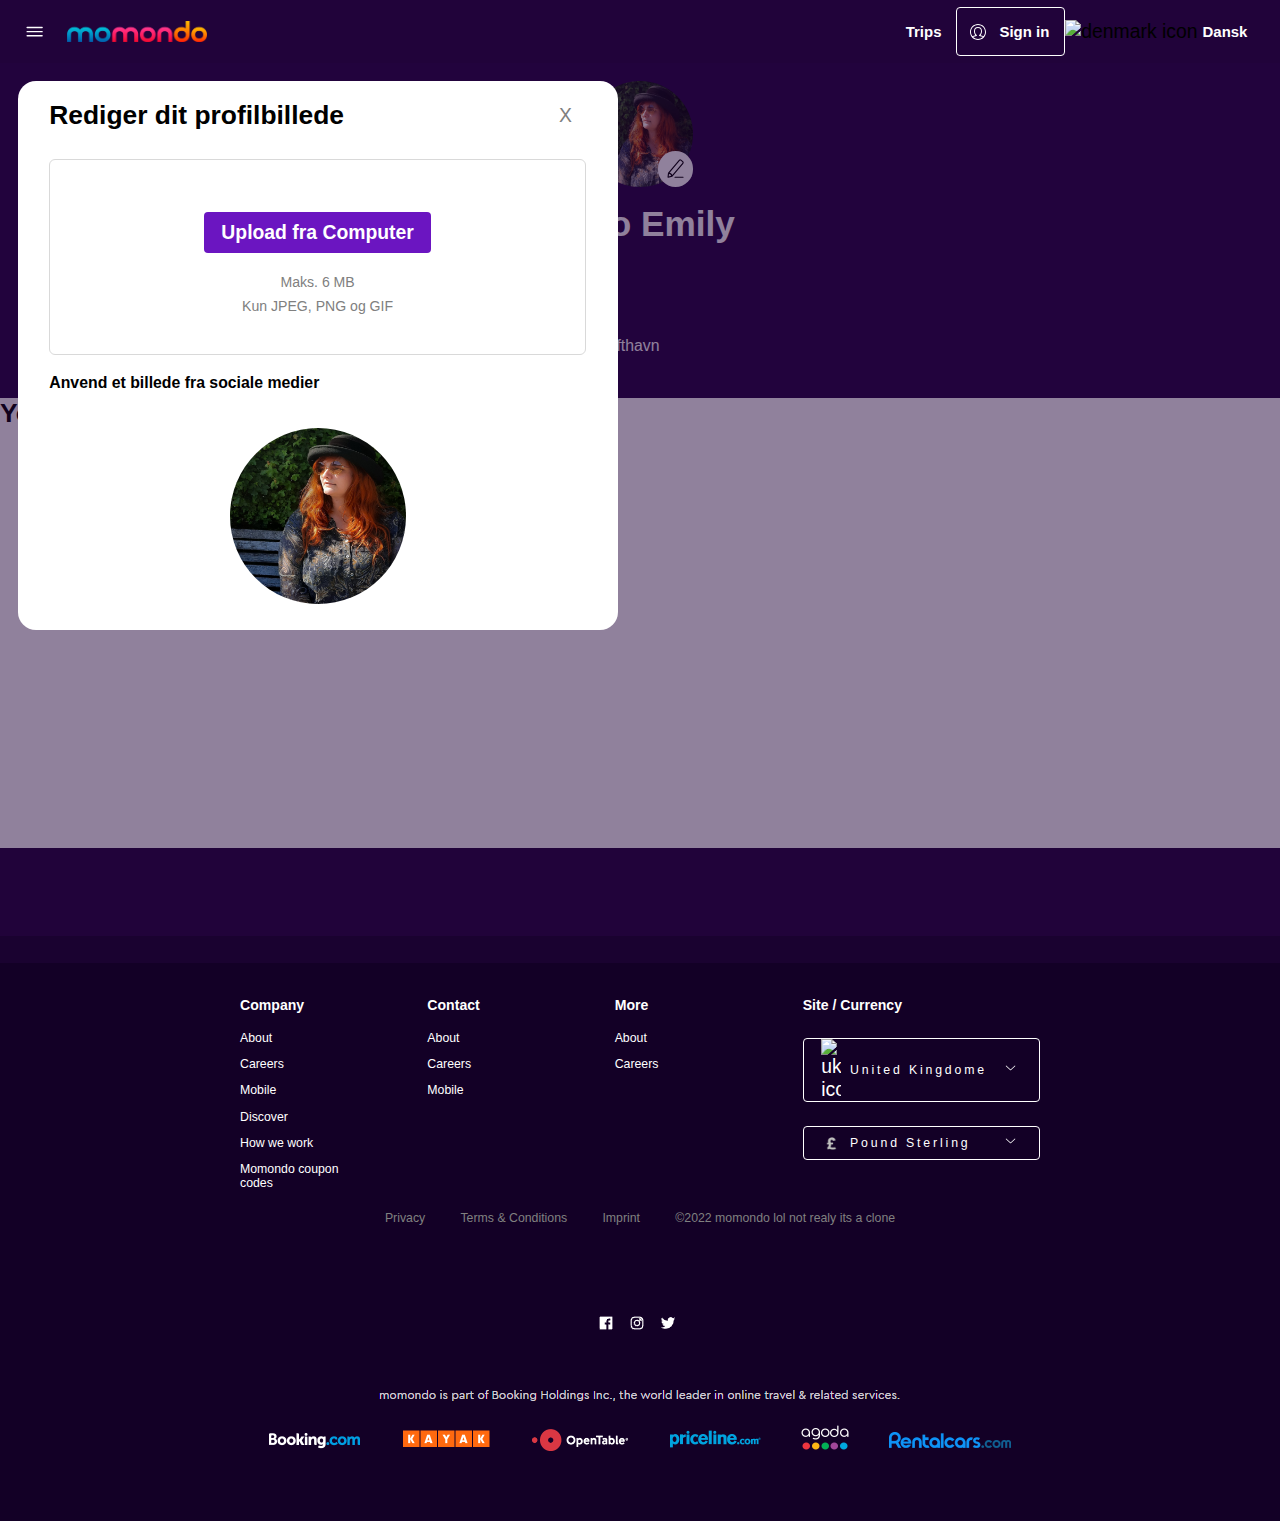
==== commit 4cd2e593: "admin image module made" ====
--- a/admin.html
+++ b/admin.html
@@ -300,11 +300,33 @@
             </div>
         </nav>
     </header>
+
+
+
+
     <main id="admin">
 
+        <div class="the_big_black">
+            <div class="module_container">
+                <div class="module_top">
+                    <h3>Rediger dit profilbillede</h3>
+                    <a onclick="toggle_module()" class="x">X</a>
+                </div>
+                <div class="admin_module_mid">
+                    <button>Upload fra Computer</button>
+                    <p>Maks. 6 MB</p>
+                    <p>Kun JPEG, PNG og GIF</p>
+                </div>
+                <div class="admin_module_bot">
+                    <p>Anvend et billede fra sociale medier</p>
+                    <img src="img/profile-img.jpg" alt="you">
+                </div>
+            </div>
+        </div>
+
         <div id="admin_top">
-            <div id="profile_picture_container">
-                <div id="profile_picture_sprite"></div>
+            <div onclick="toggle_module()" id="profile_picture_container">
+                <div class="profile_picture_sprite"></div>
                 <svg xmlns="http://www.w3.org/2000/svg" viewBox="0 0 200 200">
                     <path fill="none" stroke="currentColor" stroke-width="10" stroke-linecap="round"
                         stroke-linejoin="round"
@@ -313,6 +335,19 @@
                 </svg>
             </div>
             <h1>Hello Emily</h1>
+            <div class="profile_info">
+                <p>E-mail</p>
+                <p>a@a.com</p>
+            </div>
+            <div class="profile_info">
+                <p>Hjemmelufthavn</p>
+                <p>ingen <svg style="width: 20px;" xmlns="http://www.w3.org/2000/svg" viewBox="0 0 200 200">
+                        <path fill="none" stroke="currentColor" stroke-width="10" stroke-linecap="round"
+                            stroke-linejoin="round"
+                            d="M165 175H95m-56-35.8L35 175l34.6-10.1L162.5 54c3.6-4.2 3-10.5-1.2-14.1L146 27c-4.2-3.6-10.5-3-14.1 1.2L39 139.2zm30.6 25.7c-3.1-14.6-15.7-25.2-30.6-25.7">
+                        </path>
+                    </svg></p>
+            </div>
         </div>
         <div id="admin_bot">
             <h2>Your previous searches</h2>
@@ -320,6 +355,10 @@
 
 
     </main>
+
+
+
+
     <footer>
         <div class="center_container">
             <div id="top_mid_container">
--- a/css_app.css
+++ b/css_app.css
@@ -737,8 +737,91 @@
   padding-top: 1rem;
   font-size: 2rem;
 }
+main#admin p {
+  color: white;
+  font-family: "cerapro-regular", sans-serif;
+  font-weight: 400;
+  font-size: 0.9rem;
+  line-height: 1.231;
+}
+
+main#admin .the_other_big_black {
+  display: flex;
+  justify-content: center;
+  top: 0;
+  position: absolute;
+  width: 100%;
+  height: 100%;
+  background: rgba(33, 3, 58, 0.5);
+  z-index: 110;
+
+  display: none;
+}
+
+main#admin .the_other_big_black.show {
+  display: flex;
+}
+
+main#admin .module_container {
+  padding: 0.5rem 1.8rem;
+  margin-top: 1rem;
+}
+main#admin .module_container .admin_module_bot {
+  display: grid;
+}
+main#admin .module_container .admin_module_bot p {
+  color: #000000;
+  font-weight: 700;
+  padding: 1rem 0;
+}
+
+main#admin .module_container .admin_module_bot img {
+  background-size: cover;
+  width: 10rem;
+  height: 10rem;
+  border-radius: 100%;
+  margin: 1rem auto;
+}
+main#admin .module_container .admin_module_mid {
+  margin-top: 1rem;
+  border: 1px rgb(217, 217, 217) solid;
+  border-radius: 6px;
+  display: grid;
+  justify-content: center;
+  padding: 2rem 0;
+}
+
+main#admin .module_container .admin_module_mid button {
+  all: unset;
+  background-color: #6b15c1;
+  border-radius: 4px;
+  padding: 0.5rem 1rem;
+  color: #fff;
+  font-family: sans-serif;
+  font-weight: 600;
+  margin: 1rem 0;
+}
+
+main#admin .module_container .admin_module_mid p {
+  color: gray;
+  text-align: center;
+  font-weight: 400;
+  font-size: 0.8rem;
+  padding: 0.2rem 0;
+}
+main#admin h3 {
+  align-self: center;
+  font-size: 1.5rem;
+  font-family: "cerapro-bold", sans-serif;
+}
+
+main#admin p:nth-child(2) {
+  font-weight: 600;
+}
+
 main#admin #admin_top #profile_picture_container {
   display: flex;
+  justify-content: center;
 }
 main#admin #admin_top #profile_picture_container svg {
   width: 2rem;
@@ -748,15 +831,24 @@
   border-radius: 100%;
   align-self: flex-end;
   margin-left: -2rem;
-}
-
-main#admin #admin_top #profile_picture_sprite {
+  cursor: pointer;
+}
+
+main#admin #admin_top .profile_picture_sprite {
   background-image: url("img/profile-img.jpg");
   background-size: cover;
   width: 6rem;
   height: 6rem;
   border-radius: 100%;
 }
+
+main#admin #admin_top .profile_info {
+  padding: 1rem 0;
+}
+main#admin #admin_top .profile_info {
+  padding: 1rem 0;
+}
+
 main#admin #admin_bot {
   background: white;
   min-height: 50vh;
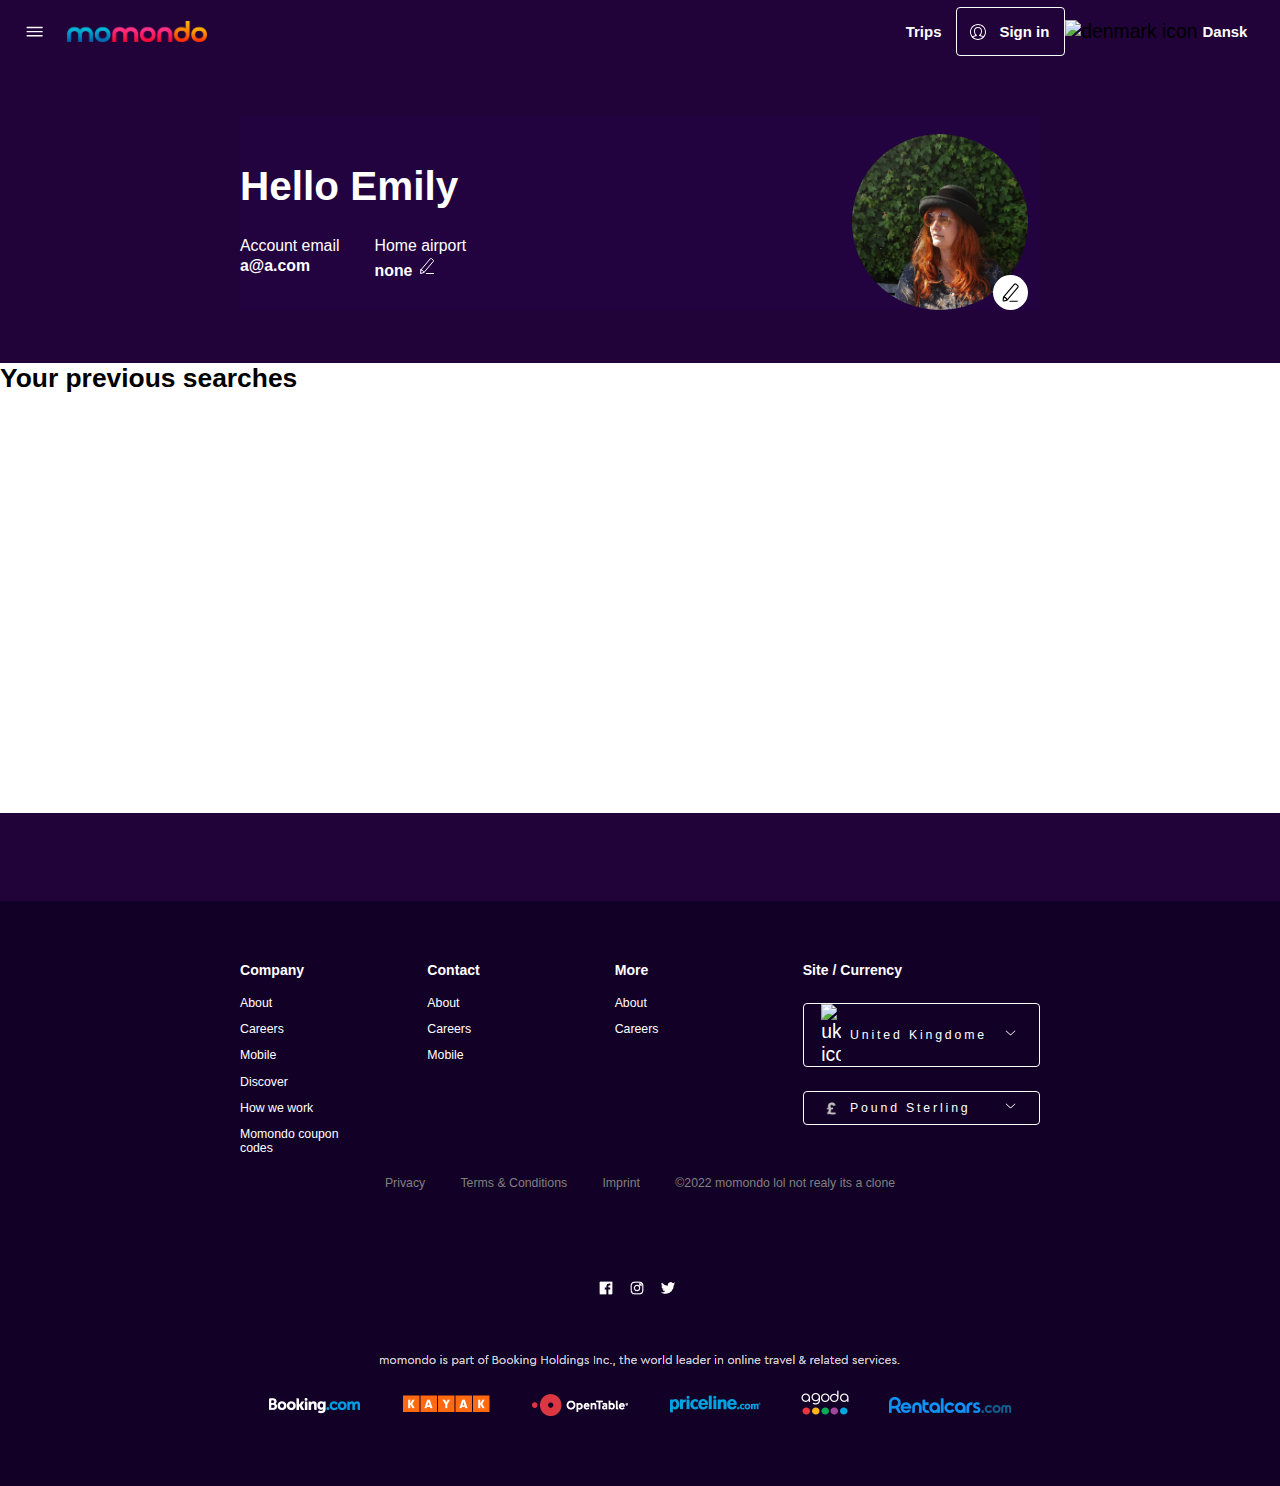
==== commit 2fada669: "screw this" ====
--- a/admin.html
+++ b/admin.html
@@ -306,17 +306,18 @@
 
     <main id="admin">
 
-        <div class="the_big_black">
+        <div class="the_other_big_black">
             <div class="module_container">
                 <div class="module_top">
                     <h3>Rediger dit profilbillede</h3>
-                    <a onclick="toggle_module()" class="x">X</a>
-                </div>
-                <div class="admin_module_mid">
-                    <button>Upload fra Computer</button>
+                    <a onclick="toggle_admin_module()" class="x">X</a>
+                </div>
+                <form class="admin_module_mid" action="upload.php" method="post" enctype="multipart/form-data">
+                    <input type="file" name="fileToUpload" id="fileToUpload">
+                    <input class="upload_button" type="submit" value="Upload fra Computer" name="submit">
                     <p>Maks. 6 MB</p>
                     <p>Kun JPEG, PNG og GIF</p>
-                </div>
+                </form>
                 <div class="admin_module_bot">
                     <p>Anvend et billede fra sociale medier</p>
                     <img src="img/profile-img.jpg" alt="you">
@@ -324,29 +325,35 @@
             </div>
         </div>
 
-        <div id="admin_top">
-            <div onclick="toggle_module()" id="profile_picture_container">
-                <div class="profile_picture_sprite"></div>
-                <svg xmlns="http://www.w3.org/2000/svg" viewBox="0 0 200 200">
-                    <path fill="none" stroke="currentColor" stroke-width="10" stroke-linecap="round"
-                        stroke-linejoin="round"
-                        d="M165 175H95m-56-35.8L35 175l34.6-10.1L162.5 54c3.6-4.2 3-10.5-1.2-14.1L146 27c-4.2-3.6-10.5-3-14.1 1.2L39 139.2zm30.6 25.7c-3.1-14.6-15.7-25.2-30.6-25.7">
-                    </path>
-                </svg>
-            </div>
-            <h1>Hello Emily</h1>
-            <div class="profile_info">
-                <p>E-mail</p>
-                <p>a@a.com</p>
-            </div>
-            <div class="profile_info">
-                <p>Hjemmelufthavn</p>
-                <p>ingen <svg style="width: 20px;" xmlns="http://www.w3.org/2000/svg" viewBox="0 0 200 200">
+        <div id="admin_top_container">
+            <div id="admin_top">
+                <div id="profile_picture_container">
+                    <div class="profile_picture_sprite"></div>
+                    <svg onclick="toggle_admin_module()" xmlns="http://www.w3.org/2000/svg" viewBox="0 0 200 200">
                         <path fill="none" stroke="currentColor" stroke-width="10" stroke-linecap="round"
                             stroke-linejoin="round"
                             d="M165 175H95m-56-35.8L35 175l34.6-10.1L162.5 54c3.6-4.2 3-10.5-1.2-14.1L146 27c-4.2-3.6-10.5-3-14.1 1.2L39 139.2zm30.6 25.7c-3.1-14.6-15.7-25.2-30.6-25.7">
                         </path>
-                    </svg></p>
+                    </svg>
+                </div>
+                <div id="profile_info_and_name_container">
+                    <h1>Hello Emily</h1>
+                    <div id="profile_info_container">
+                        <div class="profile_info">
+                            <p>Account email</p>
+                            <p>a@a.com</p>
+                        </div>
+                        <div class="profile_info">
+                            <p>Home airport</p>
+                            <p>none <svg style="width: 20px;" xmlns="http://www.w3.org/2000/svg" viewBox="0 0 200 200">
+                                    <path fill="none" stroke="currentColor" stroke-width="10" stroke-linecap="round"
+                                        stroke-linejoin="round"
+                                        d="M165 175H95m-56-35.8L35 175l34.6-10.1L162.5 54c3.6-4.2 3-10.5-1.2-14.1L146 27c-4.2-3.6-10.5-3-14.1 1.2L39 139.2zm30.6 25.7c-3.1-14.6-15.7-25.2-30.6-25.7">
+                                    </path>
+                                </svg></p>
+                        </div>
+                    </div>
+                </div>
             </div>
         </div>
         <div id="admin_bot">
--- a/css_app.css
+++ b/css_app.css
@@ -791,7 +791,7 @@
   padding: 2rem 0;
 }
 
-main#admin .module_container .admin_module_mid button {
+main#admin .module_container .admin_module_mid .upload_button {
   all: unset;
   background-color: #6b15c1;
   border-radius: 4px;
@@ -799,7 +799,9 @@
   color: #fff;
   font-family: sans-serif;
   font-weight: 600;
-  margin: 1rem 0;
+  margin: 1rem auto;
+  text-align: center;
+  width: 15rem;
 }
 
 main#admin .module_container .admin_module_mid p {
@@ -1040,6 +1042,11 @@
     background-color: rgba(255, 255, 255, 0.7);
   }
 
+  main#admin #admin_top #profile_info_container {
+    display: flex;
+    gap: 2rem;
+  }
+
   footer .top {
     max-width: 600px;
   }
@@ -1108,6 +1115,33 @@
     margin-top: 0;
   }
 
+  main#admin #admin_top_container {
+    display: grid;
+    grid-template-columns: 1fr 800px 1fr;
+    padding: 3rem 0;
+  }
+  main#admin #admin_top {
+    grid-column: 2;
+    display: grid;
+    grid-template-columns: 3fr 1fr;
+    align-items: center;
+  }
+
+  main#admin #admin_top #profile_info_and_name_container {
+    grid-row-start: 1;
+  }
+
+  main#admin #admin_top #profile_info_and_name_container h1 {
+    text-align: start;
+    padding-bottom: 0.5rem;
+    font-size: 2.3rem;
+  }
+
+  main#admin #admin_top .profile_picture_sprite {
+    width: 10rem;
+    height: 10rem;
+  }
+
   footer #top_mid_container {
     display: grid;
     grid-template-columns: 2fr 1fr;
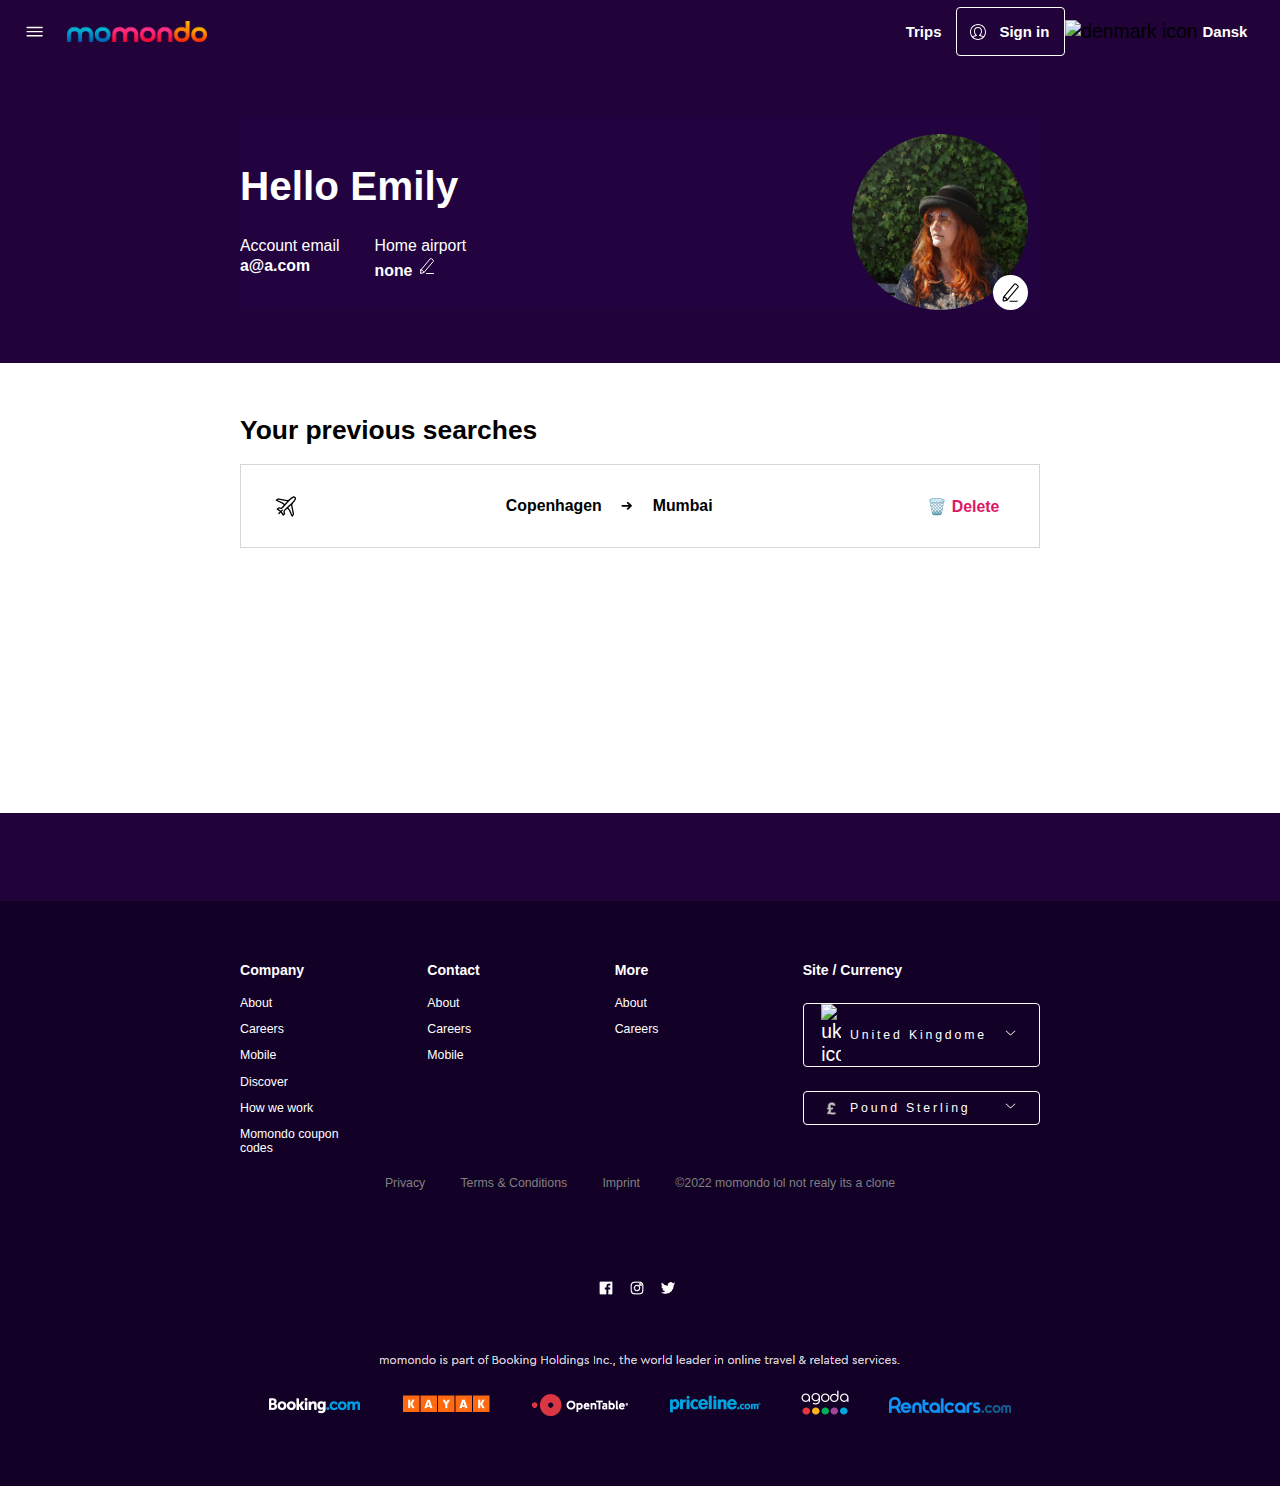
==== commit 24a4c4c4: "flights from database is displayed" ====
--- a/admin.html
+++ b/admin.html
@@ -357,8 +357,32 @@
             </div>
         </div>
         <div id="admin_bot">
-            <h2>Your previous searches</h2>
+            <form id="previous_searches_form">
+                <h2>Your previous searches</h2>
+                <div class="previous_searches_container">
+                    <svg style="width:1.5rem;" xmlns="http://www.w3.org/2000/svg" viewBox="0 0 200 200">
+                        <path
+                            d="M140.448 177.069l-19.846-43.661c-2.877-6.328-7.998-11.612-12.447-14.676a1029.409 1029.409 0 0 1-14.935 12.983c-4.045 3.618-5.452 9.494-3.67 15.347l2.733 8.981a4.997 4.997 0 0 1-1.248 4.991l-10 10c-2.267 2.268-6.043 1.838-7.754-.851l-14.154-22.241l-10.592 10.592a5 5 0 1 1-7.071-7.07l10.593-10.593l-22.242-14.153c-2.695-1.716-3.112-5.493-.851-7.754l10-10a5 5 0 0 1 4.992-1.248l8.981 2.733c5.85 1.777 11.728.375 15.348-3.671c4.269-5.007 8.599-9.988 12.983-14.935c-3.063-4.449-8.349-9.571-14.676-12.447L22.931 59.552c-3.563-1.619-3.965-6.539-.705-8.712l11.53-7.687a15.083 15.083 0 0 1 11.333-2.213l60.319 12.364c6.006 1.33 14.836-3.512 20.984-9.246c6.775-6.625 13.831-12.567 25.684-17.738c5.899-2.573 12.876-1.07 17.773 3.828l.003.002c4.898 4.897 6.401 11.874 3.828 17.773c-5.171 11.853-11.111 18.909-17.735 25.682c-5.736 6.148-10.583 14.976-9.266 20.906l12.382 60.4a15.1 15.1 0 0 1-2.215 11.332l-7.687 11.53c-2.182 3.276-7.096 2.849-8.711-.704zm-24.66-65.169c5.789 4.467 10.925 10.784 13.918 17.369l16.123 35.472l2.697-4.045a5.034 5.034 0 0 0 .738-3.778L136.9 96.6a19.235 19.235 0 0 1-.445-3.891a1041.686 1041.686 0 0 1-20.667 19.191zm-49.416 28.799l12 18.857l3.471-3.471l-1.86-6.111c-2.938-9.652-.396-19.525 6.631-25.767l.077-.066c23.665-20.174 47.419-42.531 62.016-57.438c6.149-6.558 10.969-11.688 15.808-22.779c1.113-2.552-.165-5.136-1.733-6.703l-.003-.002c-1.567-1.568-4.151-2.846-6.704-1.734c-10.394 4.535-15.439 8.933-22.782 15.811c-15.335 15.027-37.539 38.676-57.433 62.013l-.067.076c-6.242 7.028-16.115 9.567-25.767 6.631l-6.111-1.859l-3.471 3.471l18.858 12l7.164-7.163a5 5 0 1 1 7.071 7.07l-7.165 7.164zM35.258 54.17l35.471 16.124c6.585 2.993 12.903 8.128 17.37 13.918a1045.845 1045.845 0 0 1 19.202-20.678a19.358 19.358 0 0 1-3.982-.452L43.081 50.735a5.039 5.039 0 0 0-3.778.738l-4.045 2.697z">
+                        </path>
+                    </svg>
+                    <div class="flex">
+                        <p>Copenhagen</p>
+                        <svg style="width:0.9rem;margin: 0 1rem;" xmlns="http://www.w3.org/2000/svg"
+                            viewBox="0 0 30 26">
+                            <path fill="currentColor"
+                                d="M22.61 10.66L16.81 5l-2.39 2.26 4.06 3.97H5v3.54h13.48l-4.06 3.96L16.81 21l5.8-5.66L25 13l-2.39-2.34z">
+                            </path>
+                        </svg>
+                        <p>Mumbai</p>
+                    </div>
+                    <input style="display:none" name="flight_id" value="<?= $flight['id'] ?>" type="text">
+                    <button class="button_type_1" type="button" onclick="delete_flight()">
+                        🗑️ Delete
+                    </button>
+                </div>
+            </form>
         </div>
+
 
 
     </main>
--- a/css_app.css
+++ b/css_app.css
@@ -859,6 +859,30 @@
   font-size: 1.5rem;
 }
 
+main#admin #admin_bot {
+  padding: 2rem;
+}
+
+main#admin #admin_bot p {
+  color: #000000;
+  font-weight: 700;
+}
+
+main#admin #admin_bot .previous_searches_container {
+  display: flex;
+  justify-content: space-between;
+  align-items: center;
+  border: 1px rgb(215, 215, 215) solid;
+  padding: 1.3rem 1.8rem;
+  margin: 1rem 0;
+}
+
+main#admin #admin_bot .previous_searches_container .button_type_1 {
+  background: white;
+  color: #de1666 !important;
+  width: 5rem;
+}
+
 footer {
   width: 100vw;
   background: rgba(19, 0, 38, 1);
@@ -1115,10 +1139,16 @@
     margin-top: 0;
   }
 
-  main#admin #admin_top_container {
+  main#admin #admin_top_container,
+  main#admin #admin_bot {
     display: grid;
     grid-template-columns: 1fr 800px 1fr;
     padding: 3rem 0;
+  }
+
+  main#admin #admin_bot #previous_searches_form,
+  main#admin #admin_bot h2 {
+    grid-column: 2;
   }
   main#admin #admin_top {
     grid-column: 2;
